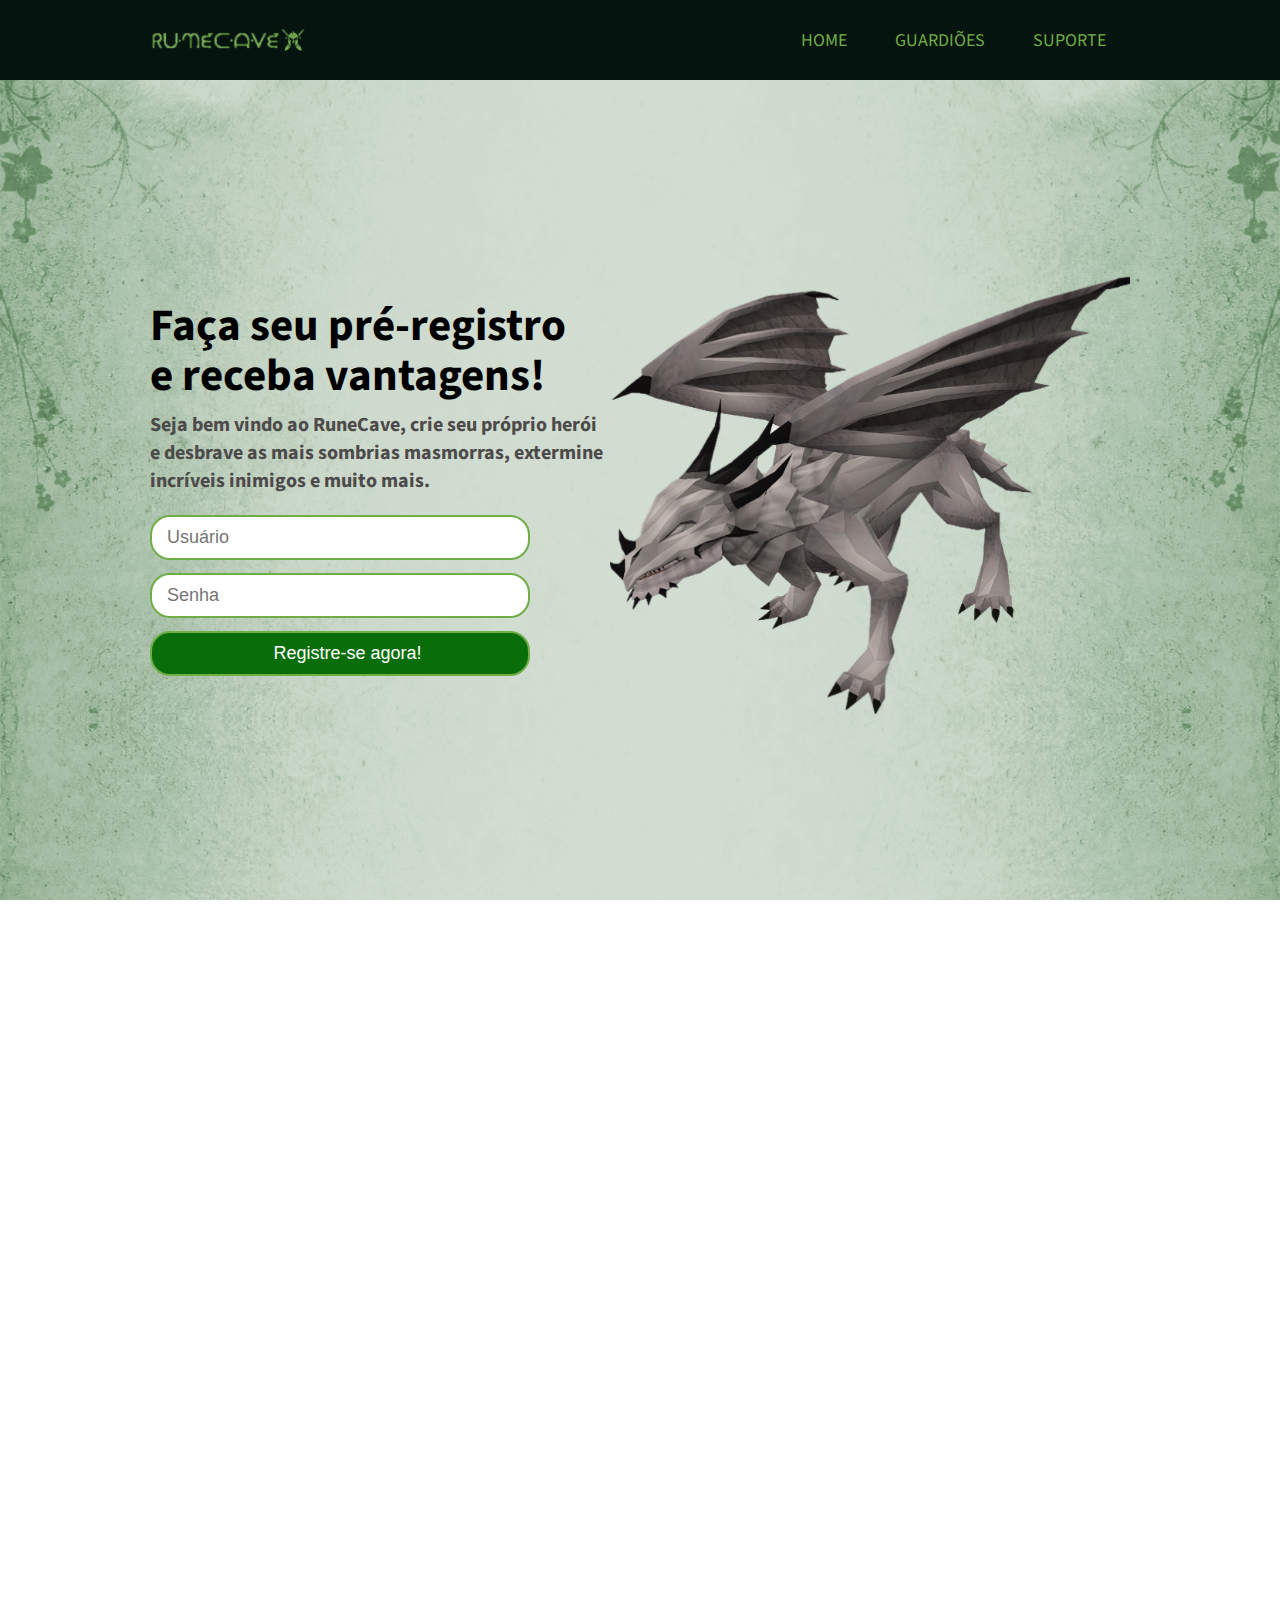
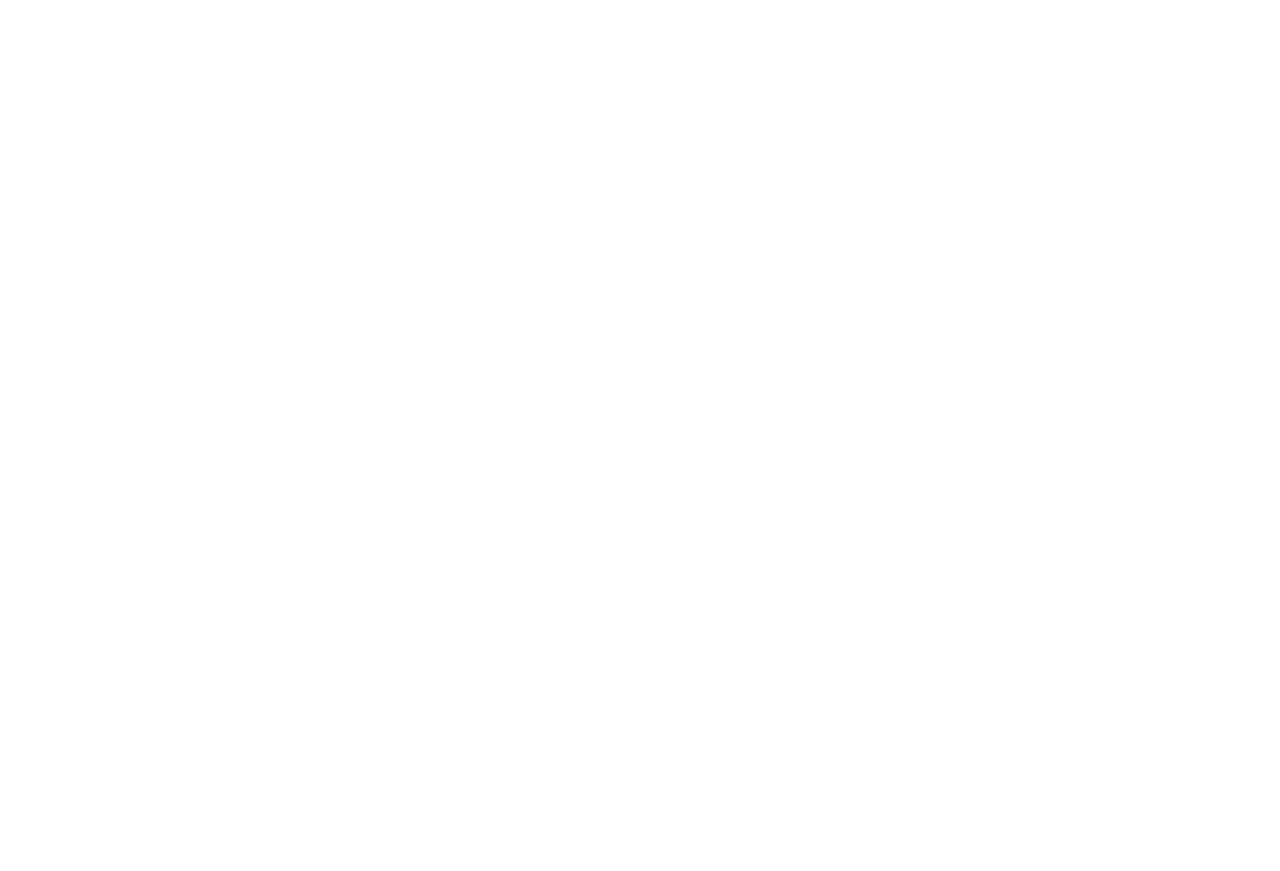
==== index.html @ b80df6c0 "responsividade" ====
<!DOCTYPE html>
<html lang="pt-br">

<head>
    <meta charset="UTF-8">
    <meta http-equiv="X-UA-Compatible" content="IE=edge">
    <meta name="viewport" content="width=device-width, initial-scale=1, minimum-scale=1">
    <link rel="stylesheet" href="css/style.css">
    <link rel="icon" type="image/x-icon" href="./imgs/favIcon.png" />
    <link rel="stylesheet" href="css/responsive.css" />
    <title>RuneCave</title>
</head>

<body>
    <header>
        <div class="container">
            <img src="./imgs/logo.png" alt="logo">
            <div class="menu-section">
                <div class="container-menu">
                    <input type="checkbox" id='checkbox-menu'>
                    <label class="menu-button-container" for="checkbox-menu">
                        <span></span>
                        <span></span>
                        <span></span>
                    </label>
                    <nav>
                        <ul class="menu">
                            <li>
                                <a href="#registro">Home</a>
                            </li>
                            <li>
                                <a href="#criaturas">Guardiões</a>
                            </li>
                            <li>
                                <a href="#suporte">Suporte</a>
                            </li>
                        </ul>
                    </nav>
                </div>
            </div>
        </div>
    </header>
    <main>
        <section id='registro'>
            <div class="container-main">
                <div>
                    <h2><span>Faça seu pré-registro</span></h2>
                    <h2>e receba vantagens!</h2>
                    <h3>
                        Seja bem vindo ao RuneCave, crie seu próprio herói e desbrave as mais sombrias masmorras,
                        extermine incríveis inimigos e muito mais.
                    </h3>
                    <form>
                        <input type="text" placeholder="Usuário">
                        <input type="email" placeholder="Senha">
                        <input type="submit" value="Registre-se agora!">
                    </form>
                </div>
                <img src="./imgs/drag.png" alt="dragão">
            </div>
        </section>
    </main>

    <!--Seção de cards das criaturas-->

    <section id="criaturas">
        <h1 class="criatura-title">Guardiões que você poderá enfrentar:</h1>
        <div class="cards">
            <div class="card">
                <div class="image">
                    <img src="./imgs/vitalis.png">
                </div>

                <div class="content">
                    <p class="title text--medium">
                        Com garras afiadas, Vitalis é uma entidade antiga, que prevê caos e conflito no futuro de
                        RuneCave.
                    </p>
                    <div class="info">
                        <p class="text--medium">Nível 10.000</p>
                    </div>
                </div>
            </div>
            <div class="card">
                <div class="image">
                    <img src="./imgs/croesus.png">
                </div>

                <div class="content">
                    <p class="title text--medium">
                        Croesus é um gigante fúngico, foi criado no cemitério de Senntisten pelo culto de Bik para
                        trazer caos ao mundo.
                    </p>
                    <div class="info">
                        <p class="text--medium">Nível 6.000</p>
                    </div>
                </div>
            </div>
            <div class="card">
                <div class="image">
                    <img src="./imgs/zuk.png">
                </div>

                <div class="content">
                    <p class="title text--medium">
                        Zuk é um senhor da guerra, semideus do fogo, lidera um exército de criaturas de lava nas ruínas
                        vulcânicas.
                    </p>
                    <div class="info">
                        <p class="text--medium">Nível 9.000</p>
                    </div>
                </div>
            </div>
            <div class="card">
                <div class="image">
                    <img src="./imgs/ellie.png">
                </div>

                <div class="content">
                    <p class="title text--medium">
                        Nas profundezas do abismo, Ellie amedronta os aventureiros em um ambiente caótico e mortal.
                    </p>
                    <div class="info">
                        <p class="text--medium">Nível 5.000</p>
                    </div>
                </div>
            </div>
            <div class="card">
                <div class="image">
                    <img src="./imgs/solak.png">
                </div>

                <div class="content">
                    <p class="title text--medium">
                        Solak é uma poderosa criatura que defende o bosque perdido, conta com a ajuda de elfos contra
                        aqueles que ousarem o desafiar.
                    </p>
                    <div class="info">
                        <p class="text--medium">Nível 8.000</p>
                    </div>
                </div>
            </div>
            <div class="card">
                <div class="image">
                    <img src="./imgs/seiryu.png">
                </div>

                <div class="content">
                    <p class="title text--medium">
                        Seiryu é a serpente lendária, encontrada nas profundezas do Templo de Aminishi, você terá que
                        quebrar os cristais cósmico para derrotá-lo.
                    </p>
                    <div class="info">
                        <p class="text--medium">Nível 7.000</p>
                    </div>
                </div>
            </div>
        </div>
    </section>

    <section id="suporte">
        <div class="suporte-container">
            <div class="left-cont">
                <h2>Fique por dentro das nossas atualizações</h2>
                <h3>
                    Siga nossas Redes sociais!
                </h3>
                <div class="redes">
                    <a href="mailto:GabrielAp.dev@hotmail.com"><img class="suporte-icon" src="./imgs/email.png"></a>
                    <img class="suporte-icon" src="./imgs/insta.png">
                    <img class="suporte-icon" src="./imgs/twitter.png">
                    <img class="suporte-icon" src="./imgs/reddit.png">
                </div>
            </div>
            <div class="contato">
                <h2>Entre em contato</h2>
                <h3>
                    Informe o motivo
                    <select id="assunto">
                        <option value="N" selected></option>
                        <option value="S">Sugestão</option>
                        <option value="R">Reclamação</option>
                        <option value="B">Erro no jogo</option>
                    </select>
                </h3>
                <form>
                    <input type="text" placeholder="Nome">
                    <input type="email" placeholder="E-mail">
                    <textarea id="msg" cols="47" rows="4" placeholder="Escreva aqui sua mensagem"></textarea>
                    <input type="submit" value="Enviar sua mensagem">
                </form>
            </div>
        </div>
    </section>
    <footer>
        <p>Todos os direitos reservados © 2022 Gabriel Aparecido - RuneCave Ltd.</p>
    </footer>
</body>

</html>
---- css/style.css ----
@import url('https://fonts.googleapis.com/css2?family=Source+Sans+Pro:ital,wght@0,300;0,400;0,700;1,400&display=swap');
*{
    box-sizing: border-box;
    margin: 0;
    padding: 0;
    outline: 0;
}

html,
body {
    height: 100vh;
    font-family: "Source Sans Pro", 'Times New Roman';
    text-rendering: optimizeLegibility;
    -webkit-font-smoothing: antialiased;
    background-image: url(../imgs/backg.jpg);
    background-size: cover;
    position: relative;
    overflow-x: hidden;
}

/* HEADER */

header{
    background-color: rgb(5, 20, 15);
}

header .container {
    display: flex;
    align-items: center;
    justify-content: space-between;
    max-width: 980px;
    height: 80px;
    margin: auto;
}

header nav ul {
    display: flex;
}

header nav ul li {
    list-style: none;
}

header nav ul li a {
    color: #70AD47;
    text-decoration: none;
    text-transform: uppercase;
    font-size: 18px;
    padding: 24px;
    transition: all 333ms linear 0s;
}

header nav ul li a:hover {
    background: rgba(255, 255, 255, 0.15);
}

header .container img{
    height: 30px;
}

#checkbox-menu{
    display: none;
}

/* MAIN */
main {
    margin-bottom: 100px;
}

main .container-main{
    display: flex;
    align-items: center;
    justify-content: space-between;
    max-width: 980px;
    margin: 100px auto 0px auto;
    min-height: 70vh;
}

h2{
    color: rgb(0,0,0);
    font-size: 45px;
    line-height: 50px;
    font-weight: bold;
}

h3{
    color: rgb(77, 74, 74);
    font-size: 20px;
    line-height: 28px;
    margin: 10px 0;
}

form{
    margin-top: 20px;
}

form input{
    width: 380px;
    padding-left: 15px;
    font-size: 18px;
    height: 45px;
    margin-bottom: 13px;
    border-radius: 20px;
    border: 2px solid #70AD47;
}

form [type="submit"]{
    background-color: #096d09;
    color: white;
}
form [type="submit"]:hover{
    cursor: pointer;
    background-color:#70AD47;
    color: black;
    transition: 2s;
    border-color: #096d09;
}

main .container-main img{
    width: 520px;
}


/* CARDS */

.criatura-title{
    text-align: center;
    font-size: 45px;
    margin-top: 10px;
}

.cards{
    width: 90%;
    max-width: 980px;
    margin: auto;
    display: grid;
    grid-template-columns: repeat(auto-fit, minmax(250px, 1fr));
    grid-gap: 20px;
    margin-top: 60px;
}

.text--medium{
    font-size: 16px;
    line-height: 26px;
    font-weight: 400;
    color:rgb(0, 0, 0);
}
.info{
    margin-top: 10px;
}

.card{
    display: flex;
    flex-direction: column;
    cursor: pointer;
    box-shadow: 5px 5px 15px -4px #000000;
    transition: all 0.7s ease 0s;
}

.card:hover{
    transform: translateY(-7px);
}

.image{
    width: 100%;
    padding-top: 56.25%;
    overflow: hidden;
    position: relative;
}

.image img{
    position: absolute;
    border-radius: 10px;
    top: 50%;
    left: 50%;
    transform: translate(-50%, -50%);
}

.content{
    margin: 20px;
}

.title{
    margin-bottom: 0px;
}


.suporte-container {
    display: flex;
    justify-content: space-between;
    height:400px;
    align-items: center;
    margin: 140px auto;
    max-width: 980px;
    padding: 10px;
}

.suporte-icon{
    width: 35px;
    margin: 10px;
    cursor: pointer;
}

#assunto{
    cursor: pointer;
    margin-left: 10px;
    border-width: 2px;
    border-style: solid;
    border-color: #70AD47;
}

#msg{
    text-align: start;
    resize: none;
    cursor: text;
    border-width: 2px;
    border-style: solid;
    border-color: #70AD47;
    border-radius: 15px;
    padding: 5px;
    margin-bottom: 13px;
}

.contato{
    margin-left: 20px;
}

.redes{
    display:inline-block;
    align-items: center;
    justify-content: center;    
}

footer{
    background-color: rgb(5, 20, 15);
    height: 50px;
    color:#70AD47;
    text-align:center;
    padding-top: 20px;
    bottom: 0;
}
---- css/responsive.css ----
@media (max-width: 1000px){
    main .container-main div{
        margin: auto;
    }
    main .container-main img{
        display: none;
    }
    h2 {
        margin-left: 50px;
    }
    div h3 {
        margin-left: 50px;
    }
    form{
        display: flex;
        align-items: center;
        width: 100%;
        padding-top: 30px;
        text-align: center;
        flex-direction: column;
    }
    input {
        margin:12px;
    }
}


@media (max-width: 1000px) {
    .container {
        padding: 0px 20px;
    }
}
@media (max-width: 630px) {
    .menu-button-container{
        display: flex;
    }

    .menu{
        position: absolute;
        margin-top: 30px;
        flex-direction: column;
        width: 100vw;
        justify-content: center;
        align-items: center;
        left: 100%;
        transform: translateX(100vw);
        transition: 0.7s ease transform;
    }

    .menu>li{
        display: flex;
        justify-content: center;
        margin: 0;
        padding: 0px;
        width: 100%;
        color: white;
        background-color:rgb(5, 20, 15);
        border-radius: 5px;
    }

    .menu>li:not(:last-child){
        border-bottom: 1px solid white;
    }

    .menu li a{
        flex:1;
        text-align: center;
    }


    main .container-menu img{
        display: none;
    }
    
    label{
        cursor: pointer;
        position: relative;
        display: block;
        height: 22px;
        width: 30px;
    }

    label span{
        position: absolute;
        display: block;
        height: 5px;
        width: 100%;
        background: #70AD47;
        border-radius: 30px;
        transition: 0.25s ease-in-out;
    }

    label span:nth-child(1){
        top: 0;
    }
    label span:nth-child(2){
        top: 8px;
    }
    label span:nth-child(3){
        top: 16px;
    }

    #checkbox-menu:checked + label span:nth-child(1){
        transform: rotate(-45deg);
        top: 8px
    }
    #checkbox-menu:checked + label span:nth-child(2){
        opacity: 0;
    }
    #checkbox-menu:checked + label span:nth-child(3){
        transform: rotate(45deg);
        top: 8px
    }
 
}


@media (max-width: 1000px){
    #suporte .suporte-container{
        flex-direction: column;
        height: 65vh;
    }
    .contato{
        margin-top: 40px;
    }
    .contato h2{
        margin-left: 20px;
    }
    .contato h3,select{
        margin-left: 20px;
    }
    .redes{
        margin-left: 50px;
    }
}

nav.menu{
    width: 100%;
}

#checkbox-menu:checked~nav .menu{
    transform: translateX(-100vw);
    transition: 0.7s ease transform;
}
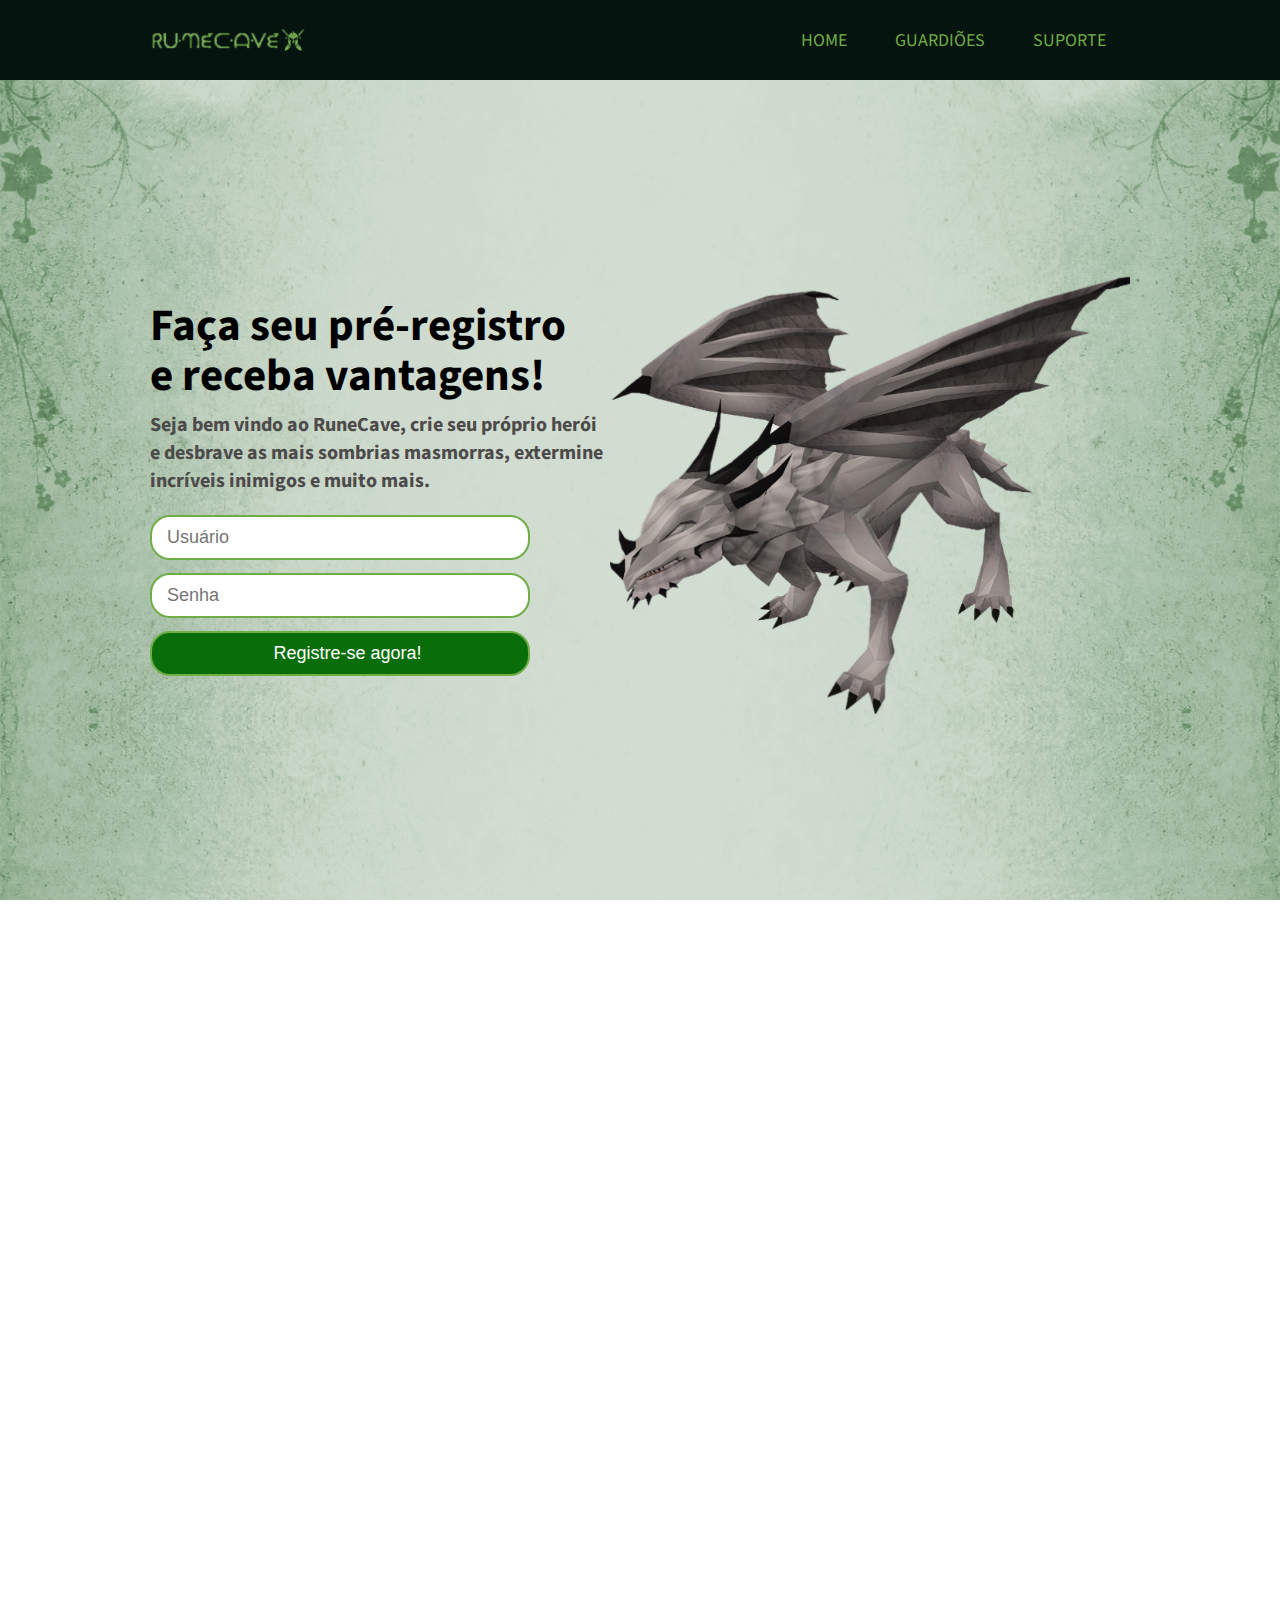
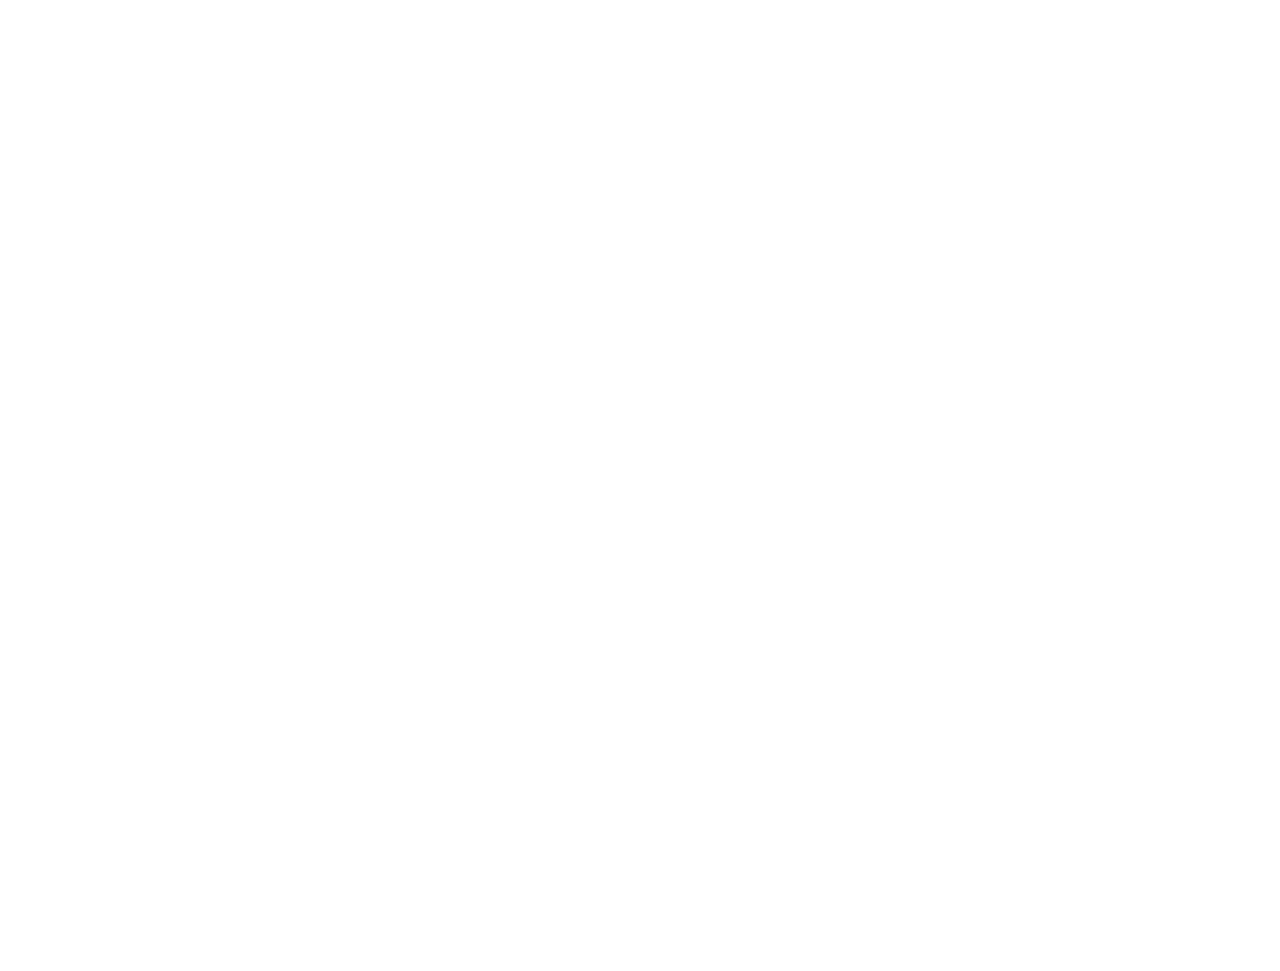
==== commit 111f32eb: "atualização do footer" ====
--- a/index.html
+++ b/index.html
@@ -193,7 +193,9 @@
         </div>
     </section>
     <footer>
-        <p>Todos os direitos reservados © 2022 Gabriel Aparecido - RuneCave Ltd.</p>
+        <div class="footer-info">
+            <p>Todos os direitos reservados © 2022 Gabriel Aparecido - RuneCave Ltd.</p>
+        </div>
     </footer>
 </body>
 
--- a/css/style.css
+++ b/css/style.css
@@ -193,6 +193,7 @@
     margin: 140px auto;
     max-width: 980px;
     padding: 10px;
+    margin-bottom: 240px;
 }
 
 .suporte-icon{
@@ -238,4 +239,12 @@
     text-align:center;
     padding-top: 20px;
     bottom: 0;
+}
+
+.footer-info{
+    display:flex;
+    background-color: rgb(5, 20, 15);
+    text-align:center;
+    flex-direction: row;
+    justify-content: center;
 }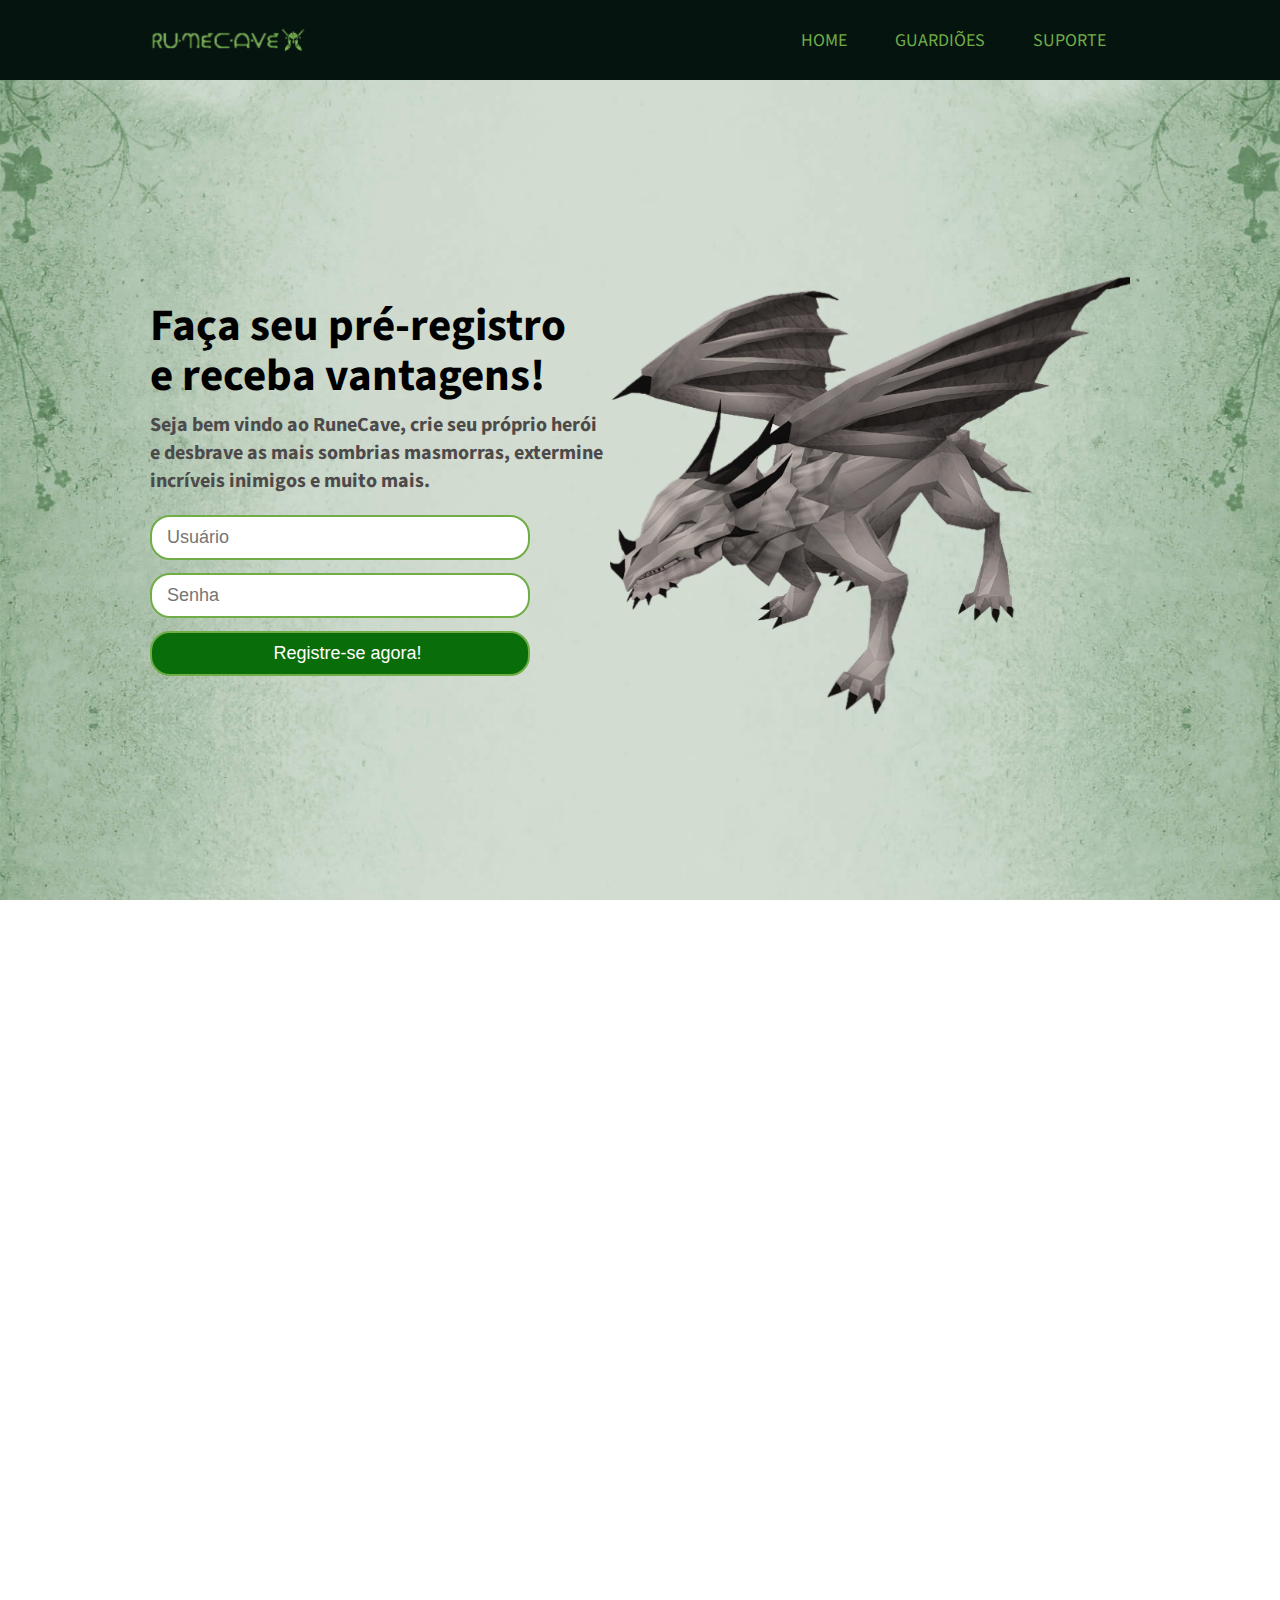
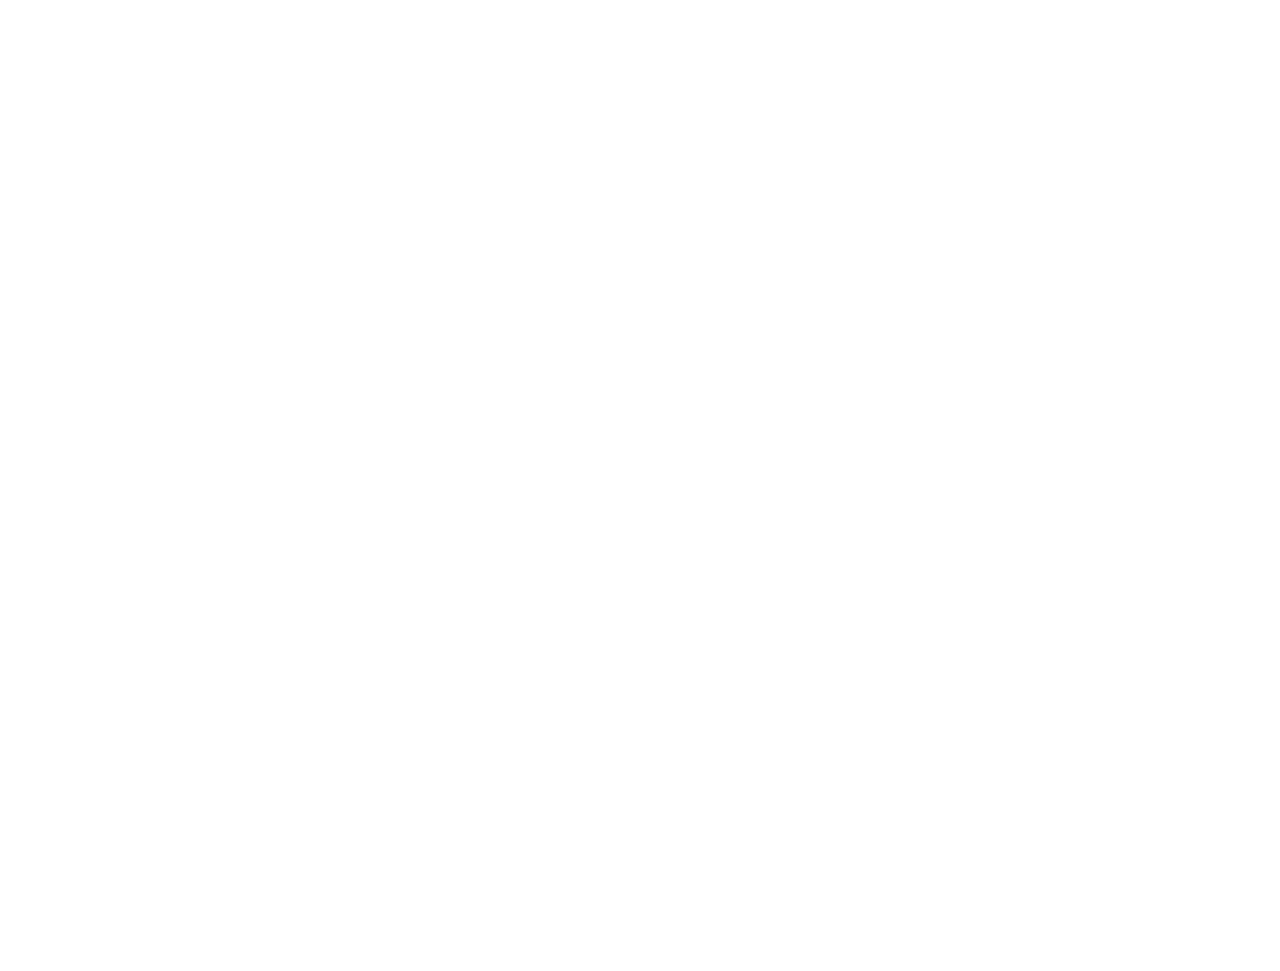
==== commit 33a99a7c: "imagens compactadas" ====
--- a/index.html
+++ b/index.html
@@ -12,6 +12,7 @@
 </head>
 
 <body>
+    <!--Header-->
     <header>
         <div class="container">
             <img src="./imgs/logo.png" alt="logo">
@@ -41,6 +42,7 @@
         </div>
     </header>
     <main>
+        <!--Seção da Home-->
         <section id='registro'>
             <div class="container-main">
                 <div>
@@ -61,103 +63,120 @@
         </section>
     </main>
 
-    <!--Seção de cards das criaturas-->
+    <!--Seção de cards dos guardiões-->
 
     <section id="criaturas">
         <h1 class="criatura-title">Guardiões que você poderá enfrentar:</h1>
         <div class="cards">
-            <div class="card">
-                <div class="image">
-                    <img src="./imgs/vitalis.png">
-                </div>
-
-                <div class="content">
-                    <p class="title text--medium">
-                        Com garras afiadas, Vitalis é uma entidade antiga, que prevê caos e conflito no futuro de
-                        RuneCave.
-                    </p>
-                    <div class="info">
-                        <p class="text--medium">Nível 10.000</p>
-                    </div>
-                </div>
-            </div>
-            <div class="card">
-                <div class="image">
-                    <img src="./imgs/croesus.png">
-                </div>
-
-                <div class="content">
-                    <p class="title text--medium">
-                        Croesus é um gigante fúngico, foi criado no cemitério de Senntisten pelo culto de Bik para
-                        trazer caos ao mundo.
-                    </p>
-                    <div class="info">
-                        <p class="text--medium">Nível 6.000</p>
-                    </div>
-                </div>
-            </div>
-            <div class="card">
-                <div class="image">
-                    <img src="./imgs/zuk.png">
-                </div>
-
-                <div class="content">
-                    <p class="title text--medium">
-                        Zuk é um senhor da guerra, semideus do fogo, lidera um exército de criaturas de lava nas ruínas
-                        vulcânicas.
-                    </p>
-                    <div class="info">
-                        <p class="text--medium">Nível 9.000</p>
-                    </div>
-                </div>
-            </div>
-            <div class="card">
-                <div class="image">
-                    <img src="./imgs/ellie.png">
-                </div>
-
-                <div class="content">
-                    <p class="title text--medium">
-                        Nas profundezas do abismo, Ellie amedronta os aventureiros em um ambiente caótico e mortal.
-                    </p>
-                    <div class="info">
-                        <p class="text--medium">Nível 5.000</p>
-                    </div>
-                </div>
-            </div>
-            <div class="card">
-                <div class="image">
-                    <img src="./imgs/solak.png">
-                </div>
-
-                <div class="content">
-                    <p class="title text--medium">
-                        Solak é uma poderosa criatura que defende o bosque perdido, conta com a ajuda de elfos contra
-                        aqueles que ousarem o desafiar.
-                    </p>
-                    <div class="info">
-                        <p class="text--medium">Nível 8.000</p>
-                    </div>
-                </div>
-            </div>
-            <div class="card">
-                <div class="image">
-                    <img src="./imgs/seiryu.png">
-                </div>
-
-                <div class="content">
-                    <p class="title text--medium">
-                        Seiryu é a serpente lendária, encontrada nas profundezas do Templo de Aminishi, você terá que
-                        quebrar os cristais cósmico para derrotá-lo.
-                    </p>
-                    <div class="info">
-                        <p class="text--medium">Nível 7.000</p>
-                    </div>
-                </div>
-            </div>
+
+            <a href="./guardiões/vitalis/vitalis.html">
+                <div class="card">
+                    <div class="image">
+                        <img src="./imgs/vitalis.png">
+                    </div>
+                    <div class="content">
+                        <p class="title text--medium">
+                            Com garras afiadas, Vitalis é uma entidade antiga, que prevê caos e conflito no futuro de
+                            RuneCave.
+                        </p>
+                        <div class="info">
+                            <p class="text--medium">Veja mais</p>
+                        </div>
+                    </div>
+                </div>
+            </a>
+
+            <a href="./guardiões/croesus/croesus.html">
+                <div class="card">
+                    <div class="image">
+                        <img src="./imgs/croesus.png">
+                    </div>
+                    <div class="content">
+                        <p class="title text--medium">
+                            Croesus é um gigante fúngico, foi criado no cemitério de Senntisten pelo culto de Bik para
+                            trazer caos ao mundo.
+                        </p>
+                        <div class="info">
+                            <p class="text--medium">Veja mais</p>
+                        </div>
+                    </div>
+                </div>
+            </a>
+
+            <a href="./guardiões/zuk/zuk.html">
+                <div class="card">
+                    <div class="image">
+                        <img src="./imgs/zuk.png">
+                    </div>
+                    <div class="content">
+                        <p class="title text--medium">
+                            Zuk é um senhor da guerra, semideus do fogo, lidera um exército de criaturas de lava nas
+                            ruínas
+                            vulcânicas.
+                        </p>
+                        <div class="info">
+                            <p class="text--medium">Veja mais</p>
+                        </div>
+                    </div>
+                </div>
+            </a>
+
+            <a href="./guardiões/ellie/ellie.html">
+                <div class="card">
+                    <div class="image">
+                        <img src="./imgs/ellie.png">
+                    </div>
+                    <div class="content">
+                        <p class="title text--medium">
+                            Nas profundezas do abismo, Ellie amedronta os aventureiros em um ambiente caótico e mortal.
+                        </p>
+                        <div class="info">
+                            <p class="text--medium">Veja mais</p>
+                        </div>
+                    </div>
+                </div>
+            </a>
+
+            <a href="./guardiões/solak/solak.html">
+                <div class="card">
+                    <div class="image">
+                        <img src="./imgs/solak.png">
+                    </div>
+                    <div class="content">
+                        <p class="title text--medium">
+                            Solak é uma poderosa criatura que defende o bosque perdido, conta com a ajuda de elfos
+                            contra
+                            aqueles que ousarem o desafiar.
+                        </p>
+                        <div class="info">
+                            <p class="text--medium">Veja mais</p>
+                        </div>
+                    </div>
+                </div>
+            </a>
+
+            <a href="./guardiões/seiryu/seiryu.html">
+                <div class="card">
+                    <div class="image">
+                        <img src="./imgs/seiryu.png">
+                    </div>
+                    <div class="content">
+                        <p class="title text--medium">
+                            Seiryu é a serpente lendária, encontrada nas profundezas do Templo de Aminishi, você terá
+                            que
+                            quebrar os cristais cósmico para derrotá-lo.
+                        </p>
+                        <div class="info">
+                            <p class="text--medium">Veja mais</p>
+                        </div>
+                    </div>
+                </div>
+            </a>
+
         </div>
     </section>
 
+<!--Seção do desafio-Página de contato-->
     <section id="suporte">
         <div class="suporte-container">
             <div class="left-cont">
@@ -192,6 +211,7 @@
             </div>
         </div>
     </section>
+    <!--Footer-->
     <footer>
         <div class="footer-info">
             <p>Todos os direitos reservados © 2022 Gabriel Aparecido - RuneCave Ltd.</p>
--- a/css/style.css
+++ b/css/style.css
@@ -114,6 +114,7 @@
     color: black;
     transition: 2s;
     border-color: #096d09;
+    transform: translateY(-2px);
 }
 
 main .container-main img{
@@ -122,6 +123,10 @@
 
 
 /* CARDS */
+.cards a{
+    text-decoration: none;
+    display: flex;
+}
 
 .criatura-title{
     text-align: center;
@@ -155,6 +160,7 @@
     cursor: pointer;
     box-shadow: 5px 5px 15px -4px #000000;
     transition: all 0.7s ease 0s;
+    border-radius: 10px;
 }
 
 .card:hover{
@@ -166,6 +172,7 @@
     padding-top: 56.25%;
     overflow: hidden;
     position: relative;
+    border-radius: 10px 10px 0 0;
 }
 
 .image img{
@@ -184,7 +191,7 @@
     margin-bottom: 0px;
 }
 
-
+/* Desafio página contato */
 .suporte-container {
     display: flex;
     justify-content: space-between;
@@ -232,6 +239,7 @@
     justify-content: center;    
 }
 
+/* Footer */
 footer{
     background-color: rgb(5, 20, 15);
     height: 50px;
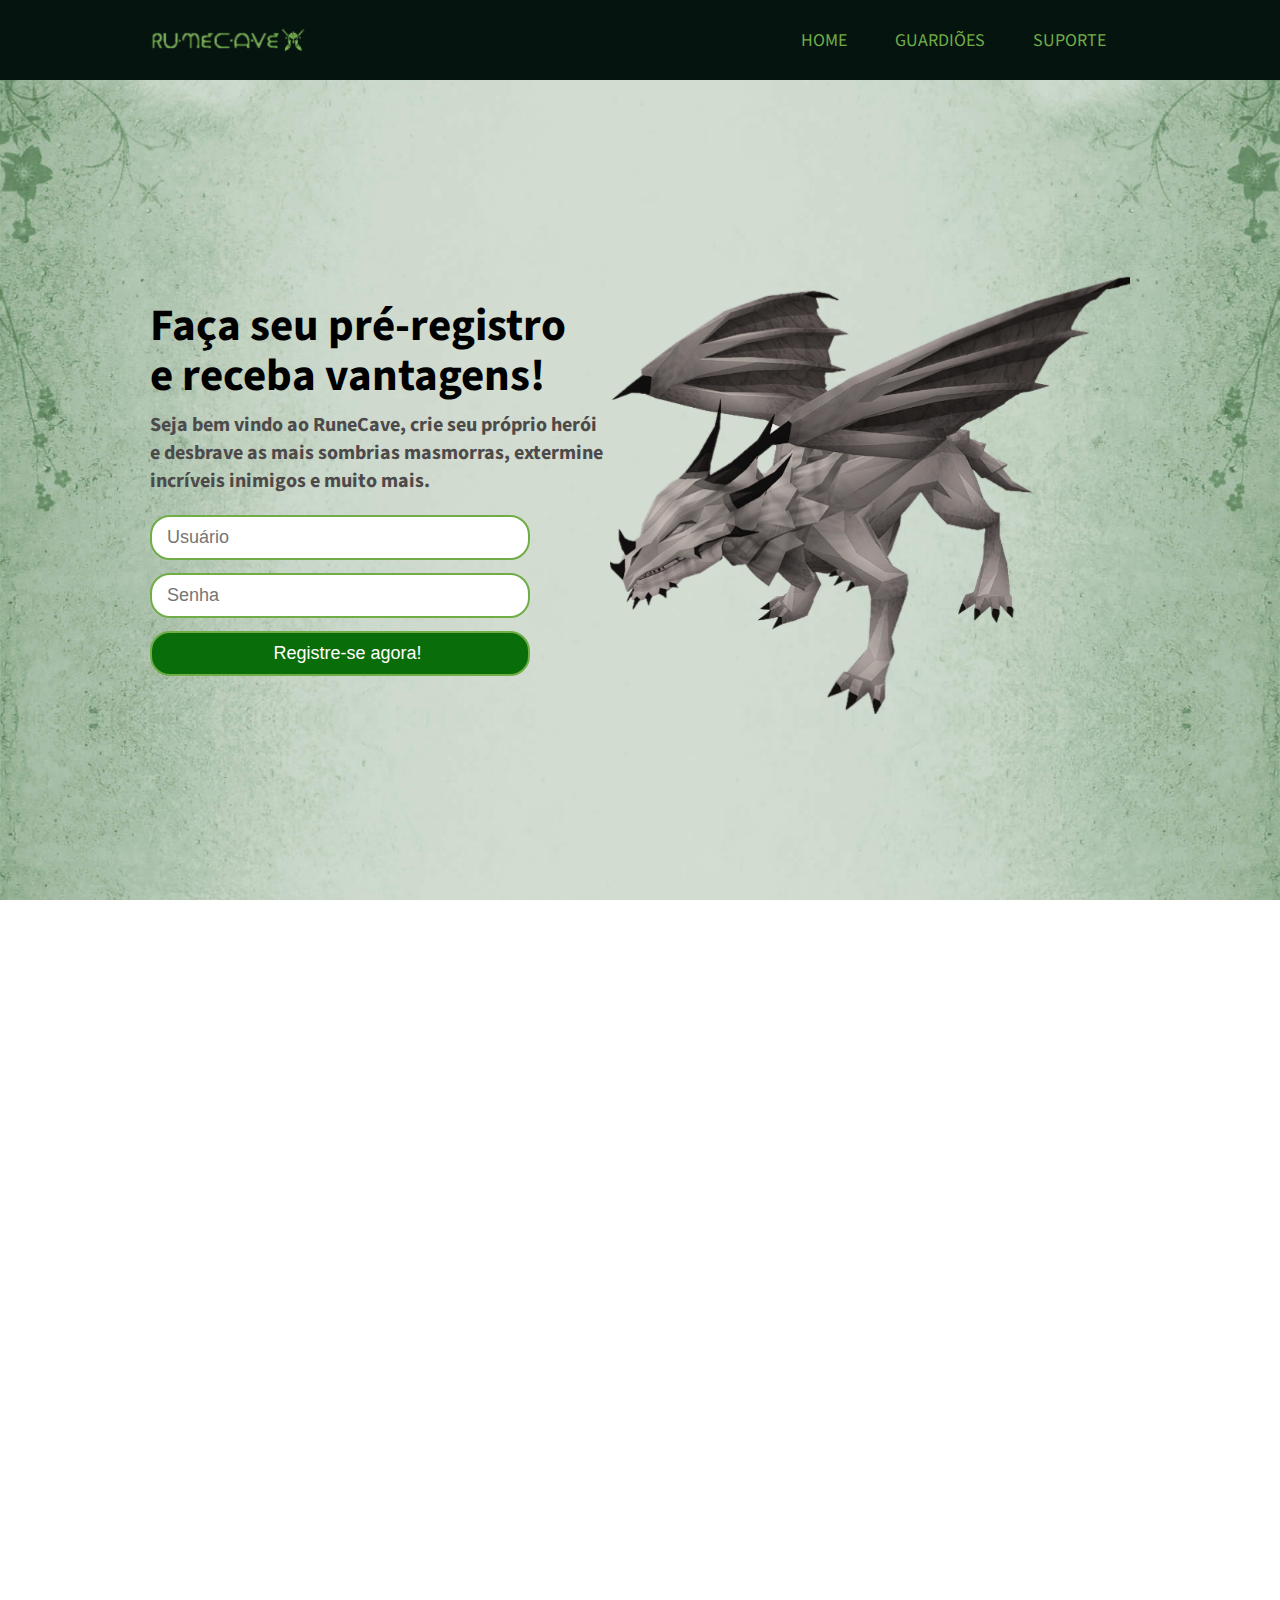
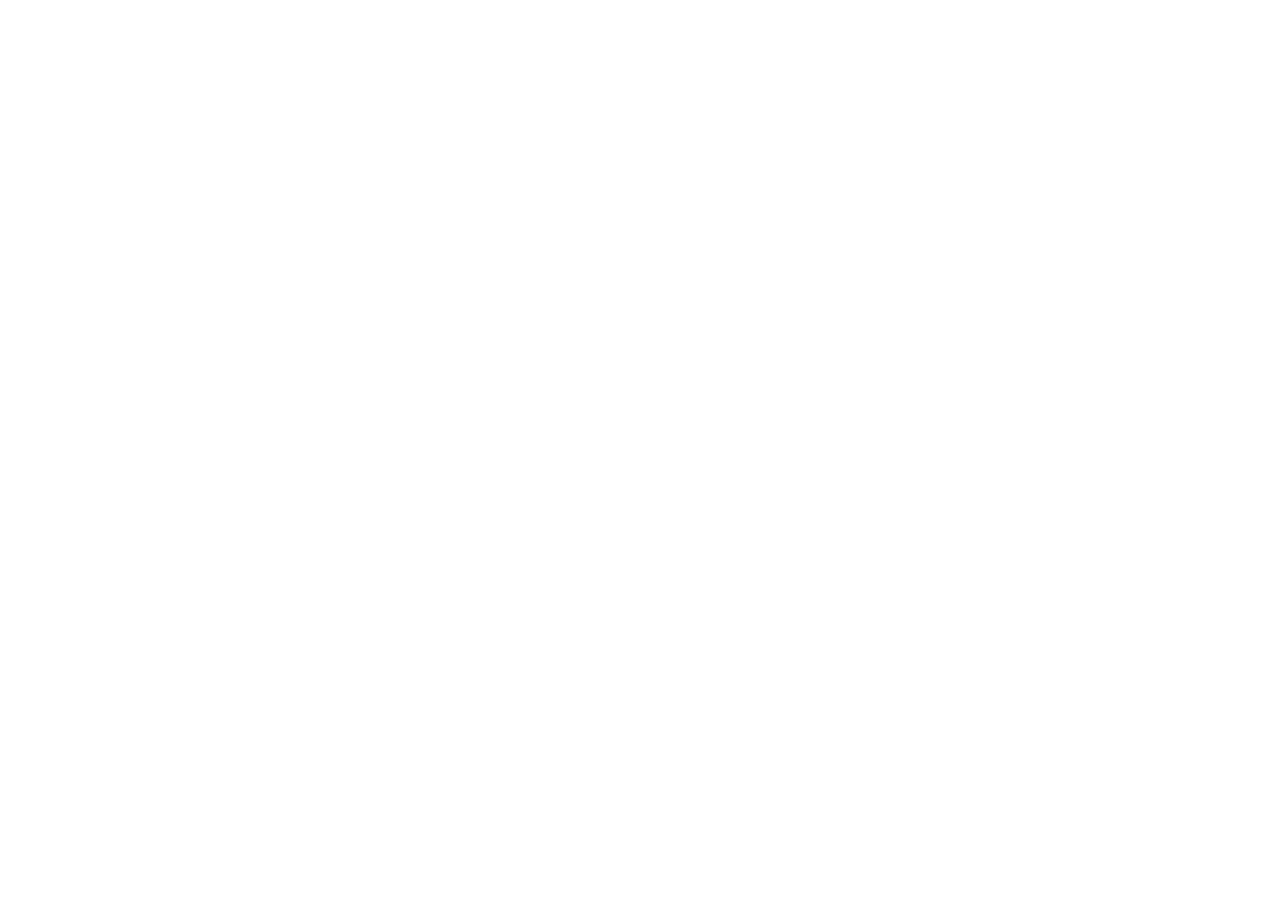
==== commit 2d5e7b5a: "Add readMe info and page optimization" ====
--- a/index.html
+++ b/index.html
@@ -6,8 +6,8 @@
     <meta http-equiv="X-UA-Compatible" content="IE=edge">
     <meta name="viewport" content="width=device-width, initial-scale=1, minimum-scale=1">
     <link rel="stylesheet" href="css/style.css">
-    <link rel="icon" type="image/x-icon" href="./imgs/favIcon.png" />
     <link rel="stylesheet" href="css/responsive.css" />
+    <link rel="icon" type="image/x-icon" href="./imgs/favIcon.png"/>
     <title>RuneCave</title>
 </head>
 
@@ -42,6 +42,7 @@
         </div>
     </header>
     <main>
+
         <!--Seção da Home-->
         <section id='registro'>
             <div class="container-main">
@@ -64,7 +65,6 @@
     </main>
 
     <!--Seção de cards dos guardiões-->
-
     <section id="criaturas">
         <h1 class="criatura-title">Guardiões que você poderá enfrentar:</h1>
         <div class="cards">
@@ -72,7 +72,7 @@
             <a href="./guardiões/vitalis/vitalis.html">
                 <div class="card">
                     <div class="image">
-                        <img src="./imgs/vitalis.png">
+                        <img src="./imgs/vitalis.jpg">
                     </div>
                     <div class="content">
                         <p class="title text--medium">
@@ -89,7 +89,7 @@
             <a href="./guardiões/croesus/croesus.html">
                 <div class="card">
                     <div class="image">
-                        <img src="./imgs/croesus.png">
+                        <img src="./imgs/croesus.jpg">
                     </div>
                     <div class="content">
                         <p class="title text--medium">
@@ -106,7 +106,7 @@
             <a href="./guardiões/zuk/zuk.html">
                 <div class="card">
                     <div class="image">
-                        <img src="./imgs/zuk.png">
+                        <img src="./imgs/zuk.jpg">
                     </div>
                     <div class="content">
                         <p class="title text--medium">
@@ -124,7 +124,7 @@
             <a href="./guardiões/ellie/ellie.html">
                 <div class="card">
                     <div class="image">
-                        <img src="./imgs/ellie.png">
+                        <img src="./imgs/ellie.jpg">
                     </div>
                     <div class="content">
                         <p class="title text--medium">
@@ -140,7 +140,7 @@
             <a href="./guardiões/solak/solak.html">
                 <div class="card">
                     <div class="image">
-                        <img src="./imgs/solak.png">
+                        <img src="./imgs/solak.jpg">
                     </div>
                     <div class="content">
                         <p class="title text--medium">
@@ -158,7 +158,7 @@
             <a href="./guardiões/seiryu/seiryu.html">
                 <div class="card">
                     <div class="image">
-                        <img src="./imgs/seiryu.png">
+                        <img src="./imgs/seiryu.jpg">
                     </div>
                     <div class="content">
                         <p class="title text--medium">
@@ -186,11 +186,12 @@
                 </h3>
                 <div class="redes">
                     <a href="mailto:GabrielAp.dev@hotmail.com"><img class="suporte-icon" src="./imgs/email.png"></a>
-                    <img class="suporte-icon" src="./imgs/insta.png">
+                    <img class="suporte-icon" src="./imgs/insta.webp">
                     <img class="suporte-icon" src="./imgs/twitter.png">
-                    <img class="suporte-icon" src="./imgs/reddit.png">
-                </div>
-            </div>
+                    <img class="suporte-icon" src="./imgs/reddit.webp">
+                </div>
+            </div>
+
             <div class="contato">
                 <h2>Entre em contato</h2>
                 <h3>
@@ -211,12 +212,13 @@
             </div>
         </div>
     </section>
+
     <!--Footer-->
     <footer>
         <div class="footer-info">
             <p>Todos os direitos reservados © 2022 Gabriel Aparecido - RuneCave Ltd.</p>
         </div>
     </footer>
+
 </body>
-
 </html>--- a/css/style.css
+++ b/css/style.css
@@ -19,7 +19,6 @@
 }
 
 /* HEADER */
-
 header{
     background-color: rgb(5, 20, 15);
 }
@@ -199,8 +198,7 @@
     align-items: center;
     margin: 140px auto;
     max-width: 980px;
-    padding: 10px;
-    margin-bottom: 240px;
+    padding: 100px;
 }
 
 .suporte-icon{
@@ -231,6 +229,7 @@
 
 .contato{
     margin-left: 20px;
+    padding-left: 70px;
 }
 
 .redes{
@@ -241,8 +240,8 @@
 
 /* Footer */
 footer{
+    margin-top: 200px;
     background-color: rgb(5, 20, 15);
-    height: 50px;
     color:#70AD47;
     text-align:center;
     padding-top: 20px;
@@ -253,6 +252,6 @@
     display:flex;
     background-color: rgb(5, 20, 15);
     text-align:center;
-    flex-direction: row;
     justify-content: center;
+    
 }--- a/css/responsive.css
+++ b/css/responsive.css
@@ -24,17 +24,16 @@
     }
 }
 
-
 @media (max-width: 1000px) {
     .container {
         padding: 0px 20px;
     }
 }
+
 @media (max-width: 630px) {
     .menu-button-container{
         display: flex;
     }
-
     .menu{
         position: absolute;
         margin-top: 30px;
@@ -46,7 +45,6 @@
         transform: translateX(100vw);
         transition: 0.7s ease transform;
     }
-
     .menu>li{
         display: flex;
         justify-content: center;
@@ -57,21 +55,16 @@
         background-color:rgb(5, 20, 15);
         border-radius: 5px;
     }
-
     .menu>li:not(:last-child){
         border-bottom: 1px solid white;
     }
-
     .menu li a{
         flex:1;
         text-align: center;
     }
-
-
     main .container-menu img{
         display: none;
-    }
-    
+    }   
     label{
         cursor: pointer;
         position: relative;
@@ -79,7 +72,6 @@
         height: 22px;
         width: 30px;
     }
-
     label span{
         position: absolute;
         display: block;
@@ -89,7 +81,6 @@
         border-radius: 30px;
         transition: 0.25s ease-in-out;
     }
-
     label span:nth-child(1){
         top: 0;
     }
@@ -99,7 +90,6 @@
     label span:nth-child(3){
         top: 16px;
     }
-
     #checkbox-menu:checked + label span:nth-child(1){
         transform: rotate(-45deg);
         top: 8px
@@ -111,26 +101,47 @@
         transform: rotate(45deg);
         top: 8px
     }
- 
 }
-
 
 @media (max-width: 1000px){
     #suporte .suporte-container{
         flex-direction: column;
-        height: 65vh;
-    }
+        padding: 0;
+        margin: 80px 15px ;
+    }  
     .contato{
-        margin-top: 40px;
+        margin-top: 10px;   
+        text-align: center;
+        justify-content: center;
+        align-items: center;
+        padding-left: 0;    
     }
     .contato h2{
-        margin-left: 20px;
+        margin-bottom: 5px;     
     }
-    .contato h3,select{
-        margin-left: 20px;
+    .contato h3,select{   
+        text-align: center;
+        justify-content: center;
+        margin-bottom: -20px;   
+        margin-left: -10px;  
     }
     .redes{
         margin-left: 50px;
+    }
+    .left-cont{
+        text-align: center;
+        margin-bottom: 30px;
+        margin-right: 5px;
+    }
+    form input{
+        margin-top: 5px;
+        width: 300px;
+    }
+    textarea{
+        width: 300px;
+    }
+    footer{
+        margin-top: 300px;
     }
 }
 
